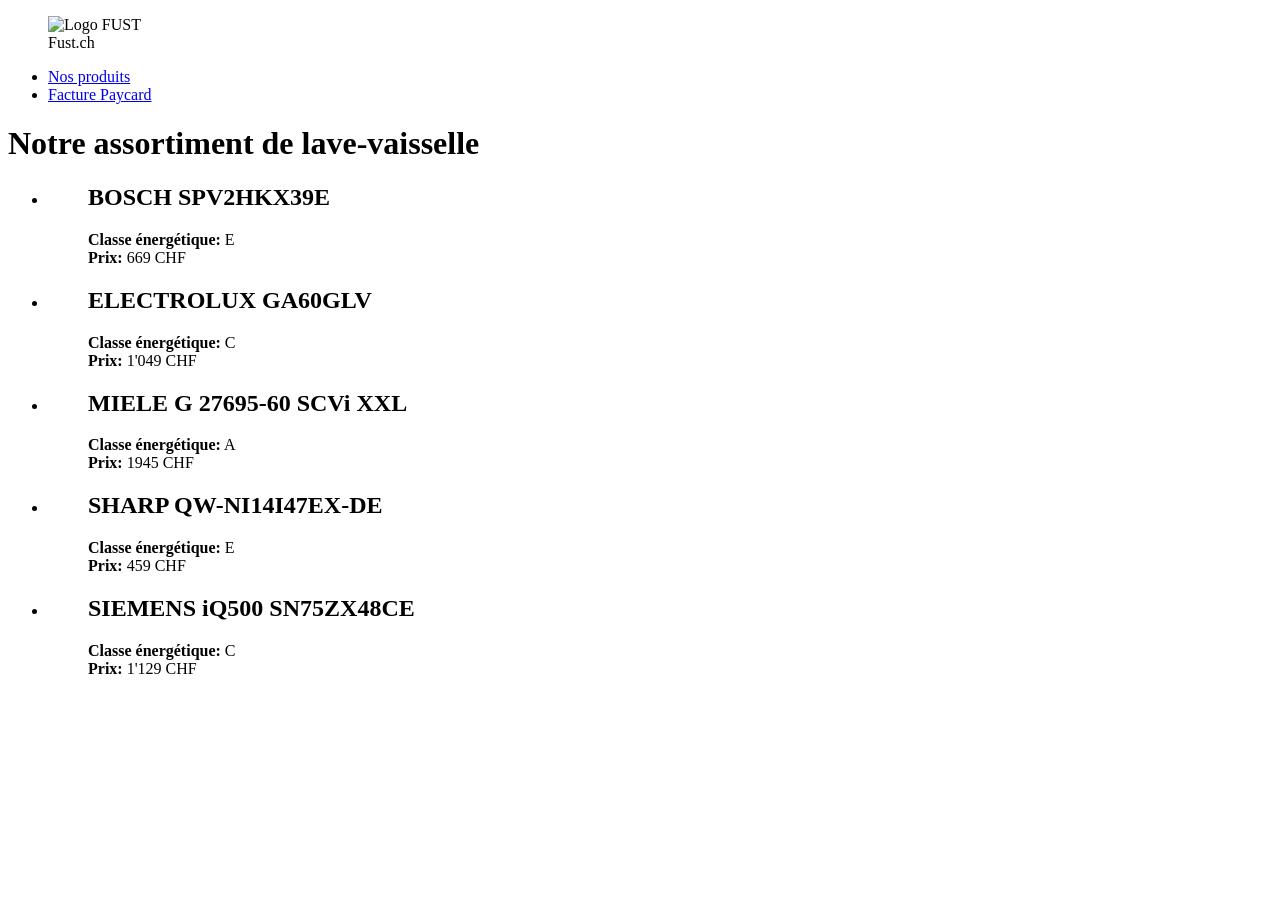
==== index.html @ d8b39779 "Ajouté titre onglet et image avec figure et figcaption." ====
<!DOCTYPE html>
<html lang="fr"> <!-- Ne pas oublier de préciser la langue -->
<head>
    <!-- Encodage des caractères de la page -->
    <meta charset="UTF-8">
    <!-- viewport - Ajuste la taille de la page aux différents appareils : pc, mobiles, tablettes -->
    <meta name="viewport" content="width=device-width, initial-scale=1.0">
    <!-- Titre de la page. Visible dans l'onglet du navigateur -->
    <title>lave-vaisselle - Fust.ch</title>
    <!-- Auteur -->
    <meta name="author" content="Vanellope Von Schweetz">

    <!-- Styles -->
    <!-- Reset CSS redéfinit le style de toutes les balises  HTML -->
    <link rel="stylesheet" href="css/normalize.css">
    <!-- Feuille de style principale du site -->
    <link rel="stylesheet" href="css/main.css">
    <!-- Icône de base du site : FAVICON -->
    <link rel="icon" type="image/x-icon" href="favicon.ico" sizes="16x16">
</head>
<body>
<header>
    <figure>
        <img src="img/logo-fust.png" alt="Logo FUST">
        <figcaption>Fust.ch</figcaption>
    </figure>
    <nav>
        <ul>
            <li><a class="actif" href="index.html">Nos produits</a></li>
            <li><a href="paycard.html">Facture Paycard</a></li>
        </ul>
    </nav>
</header>
<main>
    <h1>Notre assortiment de lave-vaisselle</h1>
    <ul class="produits">
        <li>
            <figure>
                <figcaption>
                    <h2>BOSCH SPV2HKX39E</h2>
                    <div><strong>Classe énergétique:</strong> E</div>
                    <div><strong>Prix:</strong> 669 CHF</div>
                </figcaption>
            </figure>
        </li>
        <li>
            <figure>
                <figcaption>
                    <h2>ELECTROLUX GA60GLV</h2>
                    <div><strong>Classe énergétique:</strong> C</div>
                    <div><strong>Prix:</strong> 1'049 CHF</div>
                </figcaption>
            </figure>
        </li>
        <li>
            <figure>
                <figcaption>
                    <h2>MIELE G 27695-60 SCVi XXL</h2>
                    <div><strong>Classe énergétique:</strong> A</div>
                    <div><strong>Prix:</strong> 1945 CHF</div>
                </figcaption>
            </figure>
        </li>
        <li>
            <figure>
                <figcaption>
                    <h2>SHARP QW-NI14I47EX-DE</h2>
                    <div><strong>Classe énergétique:</strong> E</div>
                    <div><strong>Prix:</strong> 459 CHF</div>
                </figcaption>
            </figure>
        </li>
        <li>
            <figure>
                <figcaption>
                    <h2>SIEMENS iQ500 SN75ZX48CE</h2>
                    <div><strong>Classe énergétique:</strong> C</div>
                    <div><strong>Prix:</strong> 1'129 CHF</div>
                </figcaption>
            </figure>
        </li>
    </ul>
</main>
</body>
</html>
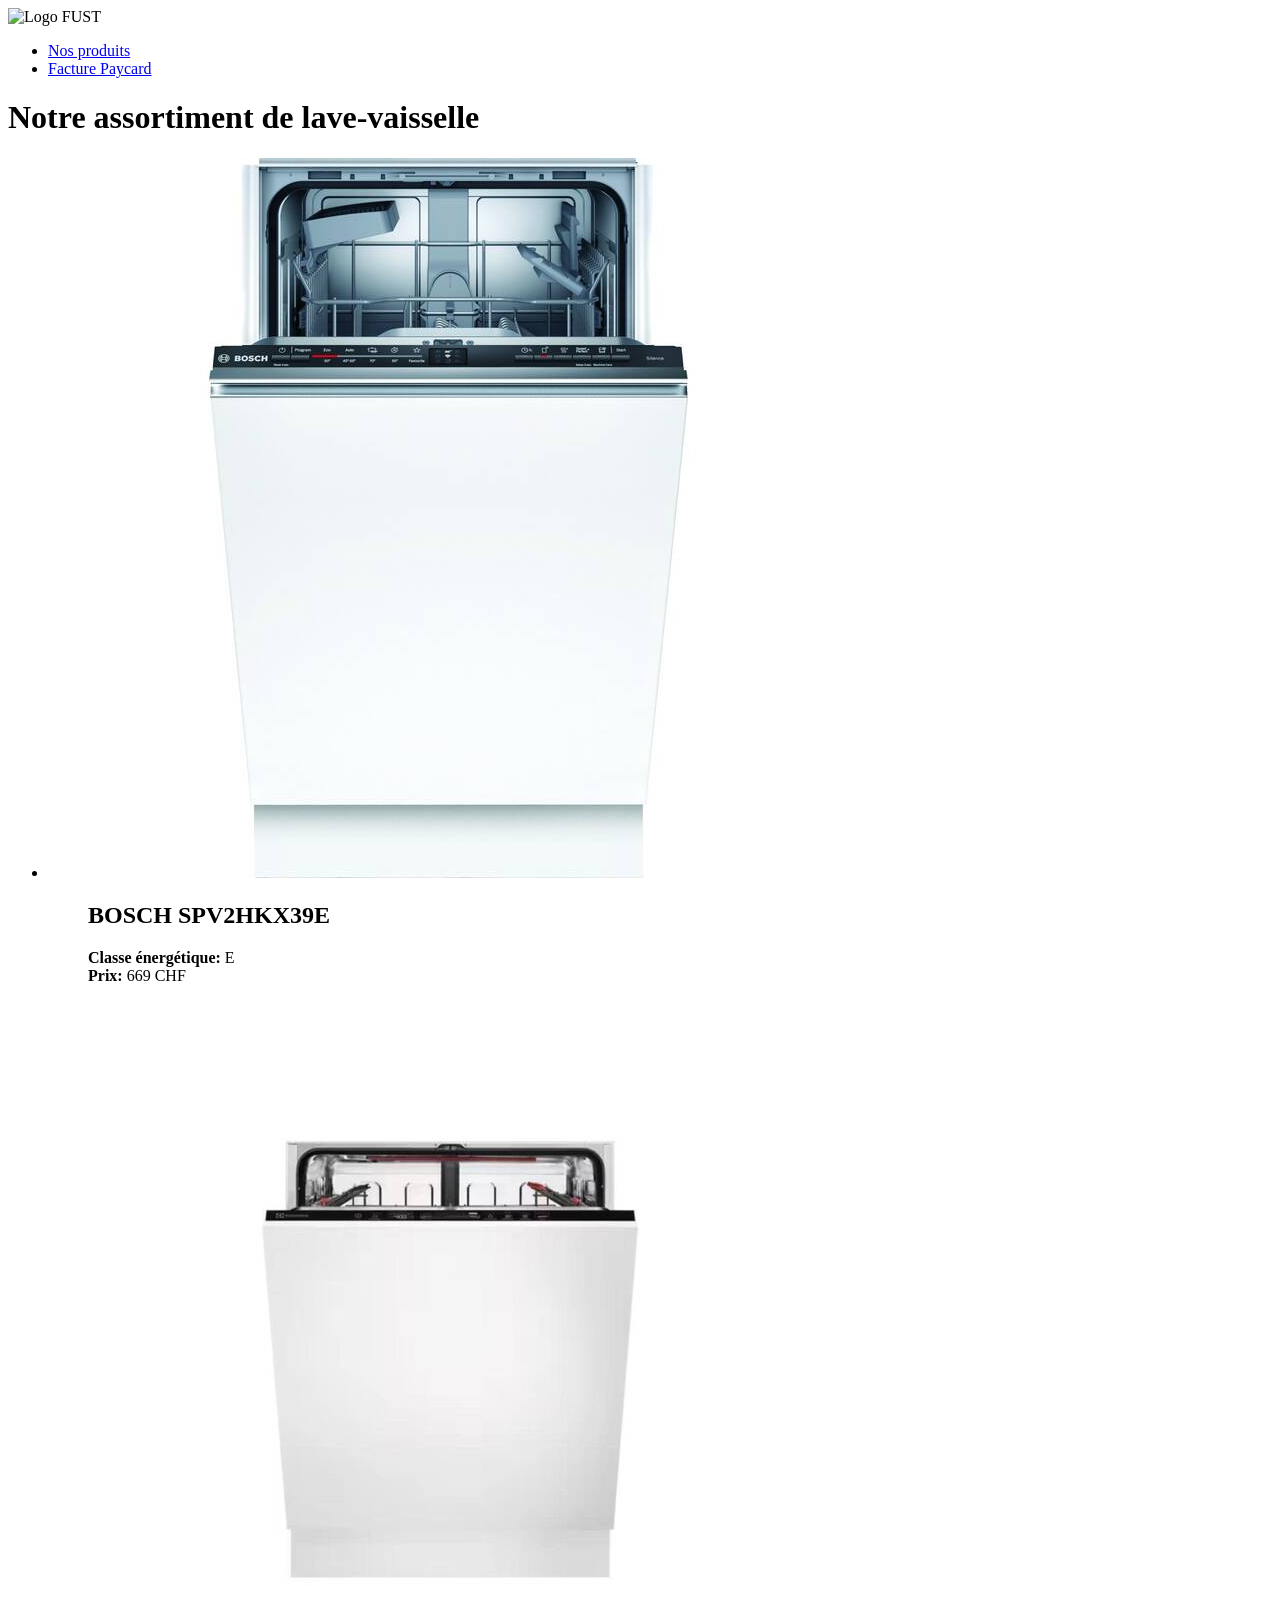
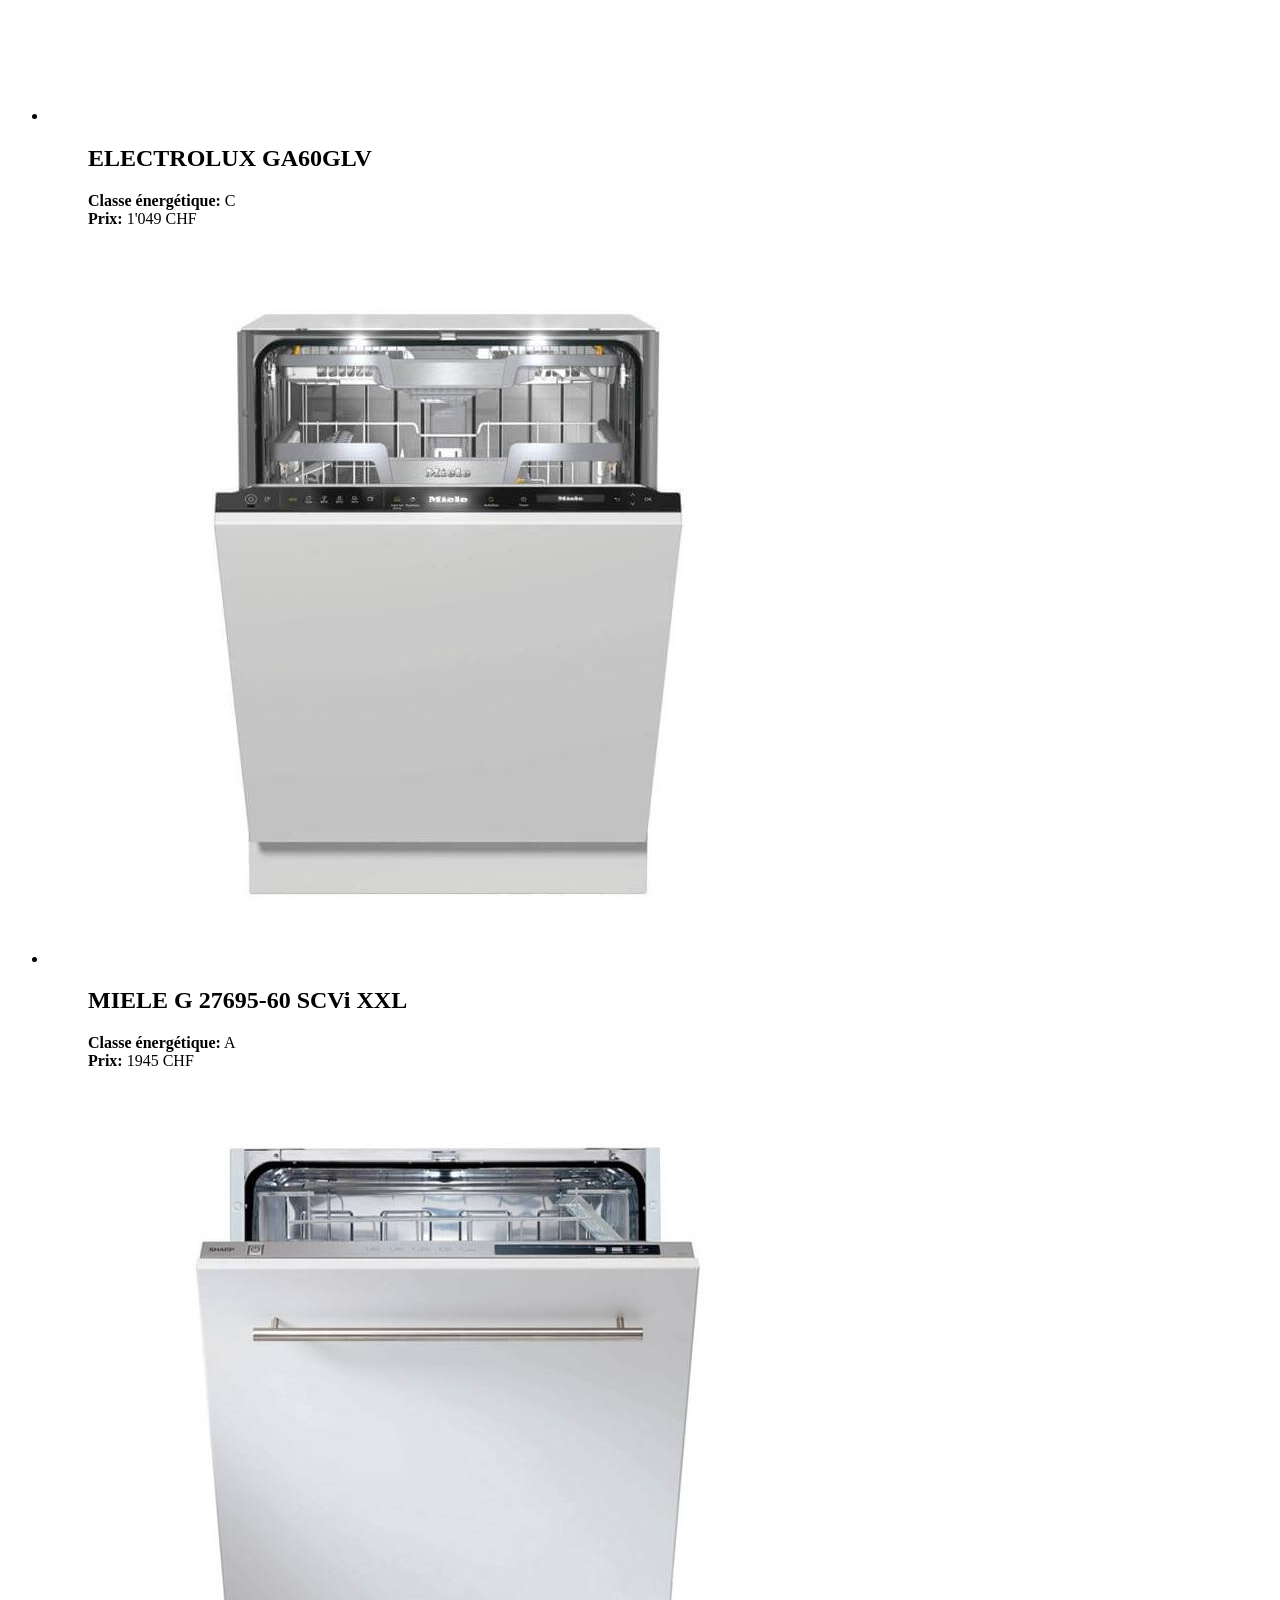
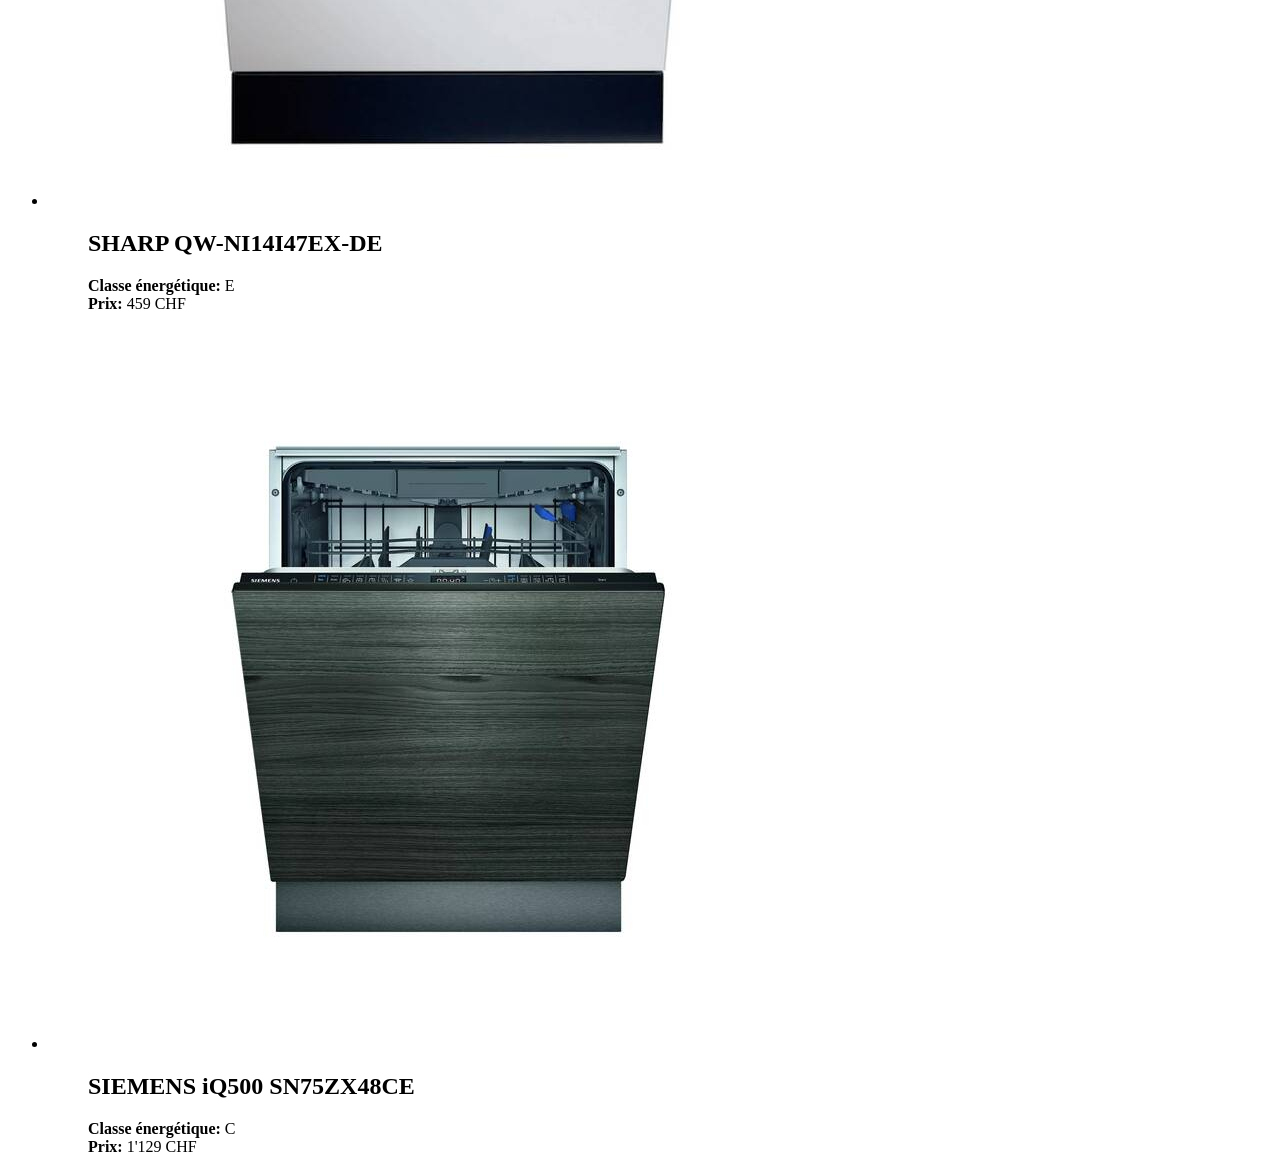
==== commit 20a45fb3: "Supprimé figure et figcaption et ajouté images" ====
--- a/index.html
+++ b/index.html
@@ -20,10 +20,7 @@
 </head>
 <body>
 <header>
-    <figure>
-        <img src="img/logo-fust.png" alt="Logo FUST">
-        <figcaption>Fust.ch</figcaption>
-    </figure>
+    <img src="img/logo-fust.png" alt="Logo FUST">
     <nav>
         <ul>
             <li><a class="actif" href="index.html">Nos produits</a></li>
@@ -36,6 +33,7 @@
     <ul class="produits">
         <li>
             <figure>
+                <img src="img/bosh-spv2hkx39e.jpg" alt="Lave-vaisselle Bosh SPV2HKX39E">
                 <figcaption>
                     <h2>BOSCH SPV2HKX39E</h2>
                     <div><strong>Classe énergétique:</strong> E</div>
@@ -45,6 +43,7 @@
         </li>
         <li>
             <figure>
+                <img src="img/electrolux-ga60glv.jpg" alt="Lave-vaisselle Electrolux Ga60GLV">
                 <figcaption>
                     <h2>ELECTROLUX GA60GLV</h2>
                     <div><strong>Classe énergétique:</strong> C</div>
@@ -54,6 +53,7 @@
         </li>
         <li>
             <figure>
+                <img src="img/miele-g-27695-60.jpg" alt="Lave-vaisselle Miele G 27695">
                 <figcaption>
                     <h2>MIELE G 27695-60 SCVi XXL</h2>
                     <div><strong>Classe énergétique:</strong> A</div>
@@ -63,6 +63,7 @@
         </li>
         <li>
             <figure>
+                <img src="img/sharp-qw-ni14.jpg" alt="Lave-vaisselle Sharp QW NI 14">
                 <figcaption>
                     <h2>SHARP QW-NI14I47EX-DE</h2>
                     <div><strong>Classe énergétique:</strong> E</div>
@@ -72,6 +73,7 @@
         </li>
         <li>
             <figure>
+                <img src="img/siemens-iq500.jpg" alt="Lave-vaisselle siemens IQ500">
                 <figcaption>
                     <h2>SIEMENS iQ500 SN75ZX48CE</h2>
                     <div><strong>Classe énergétique:</strong> C</div>
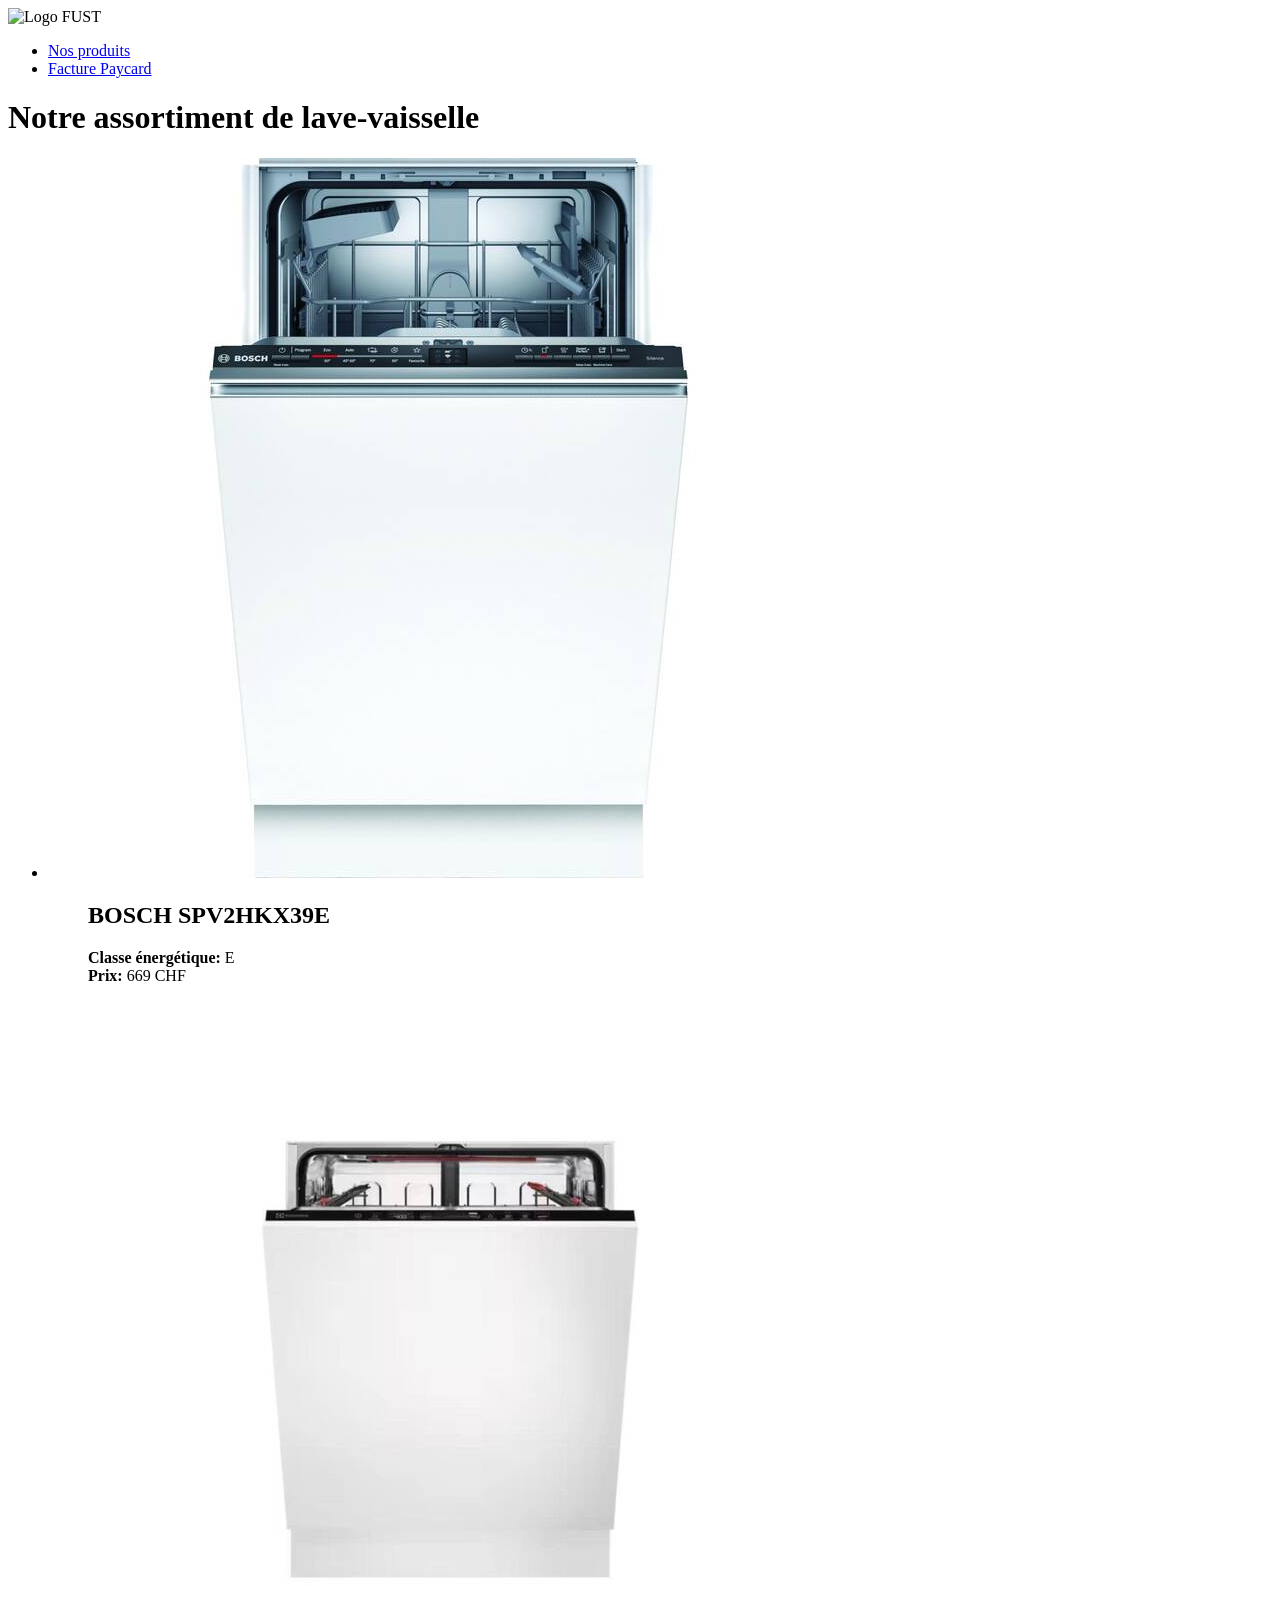
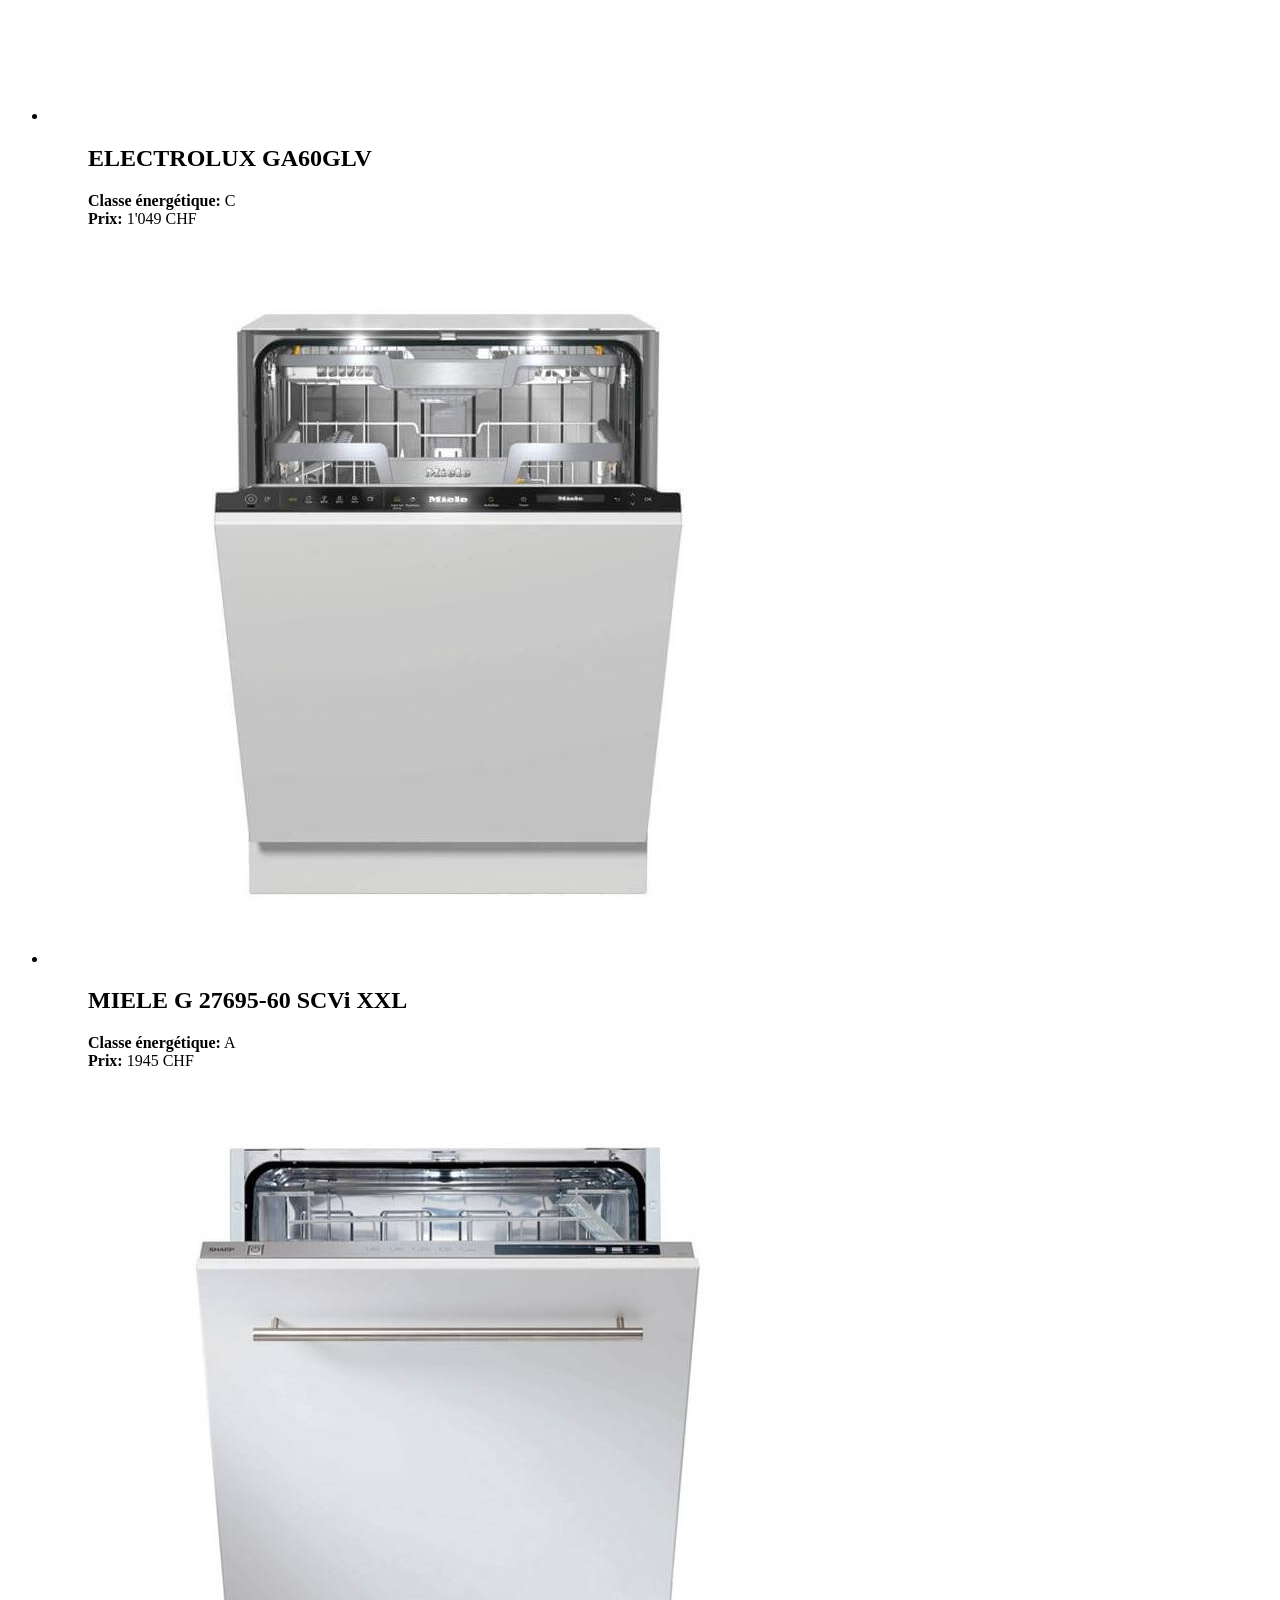
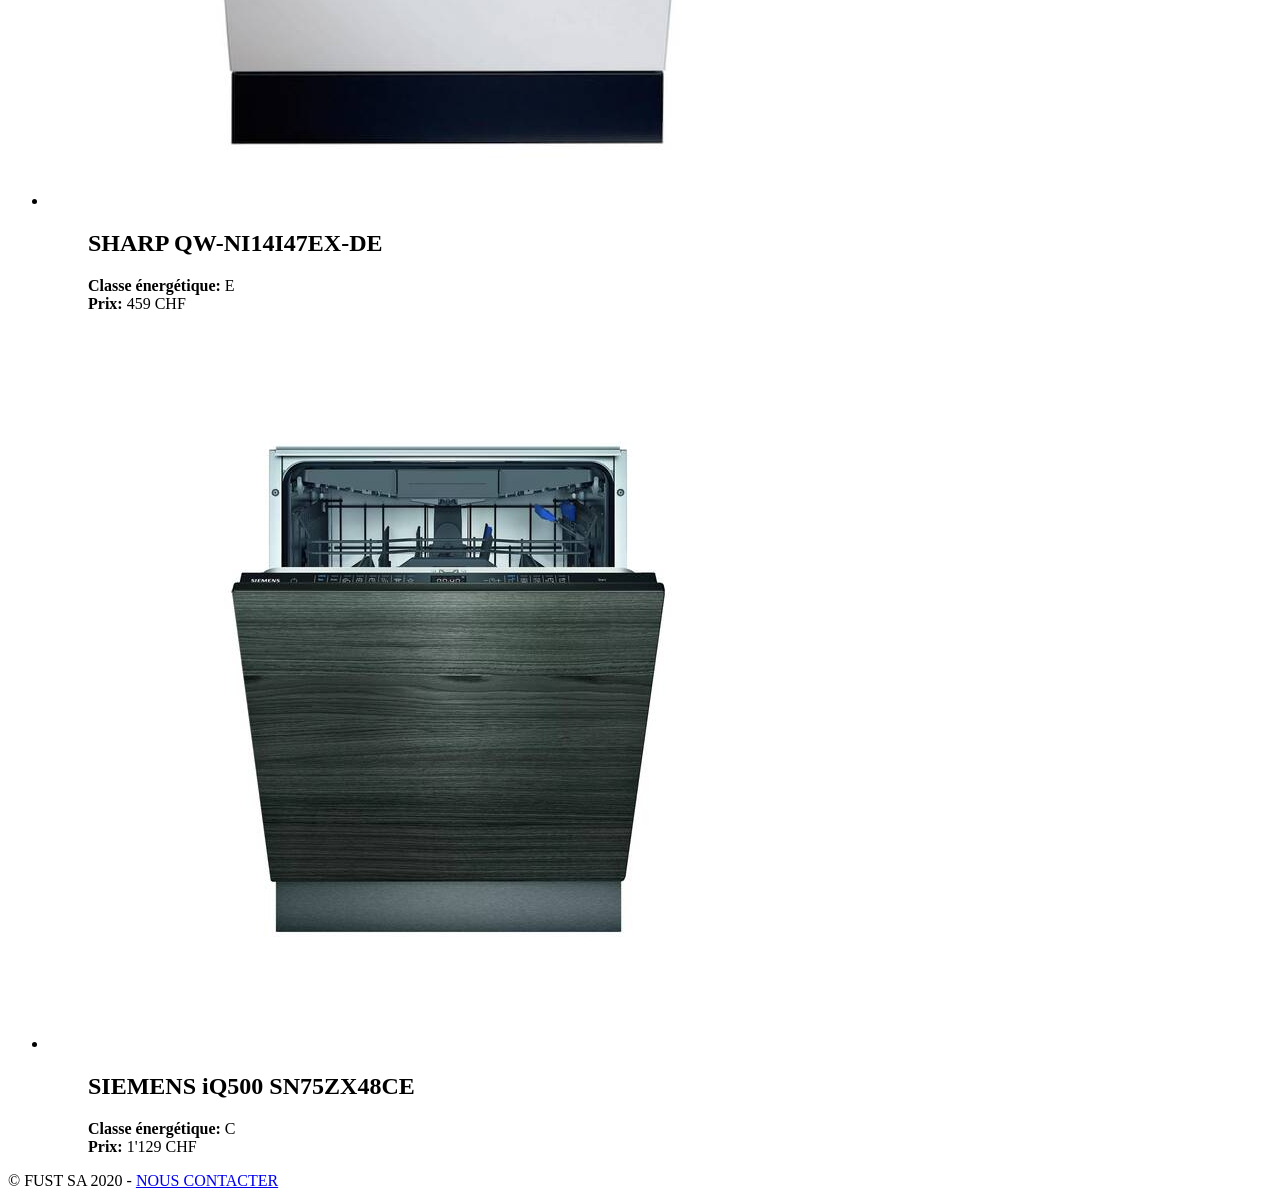
==== commit 0f0c952c: "Ajouté footer." ====
--- a/index.html
+++ b/index.html
@@ -83,5 +83,8 @@
         </li>
     </ul>
 </main>
+<footer>
+    &copy; FUST SA 2020 - <a href="#">NOUS CONTACTER</a>
+</footer>
 </body>
 </html>
